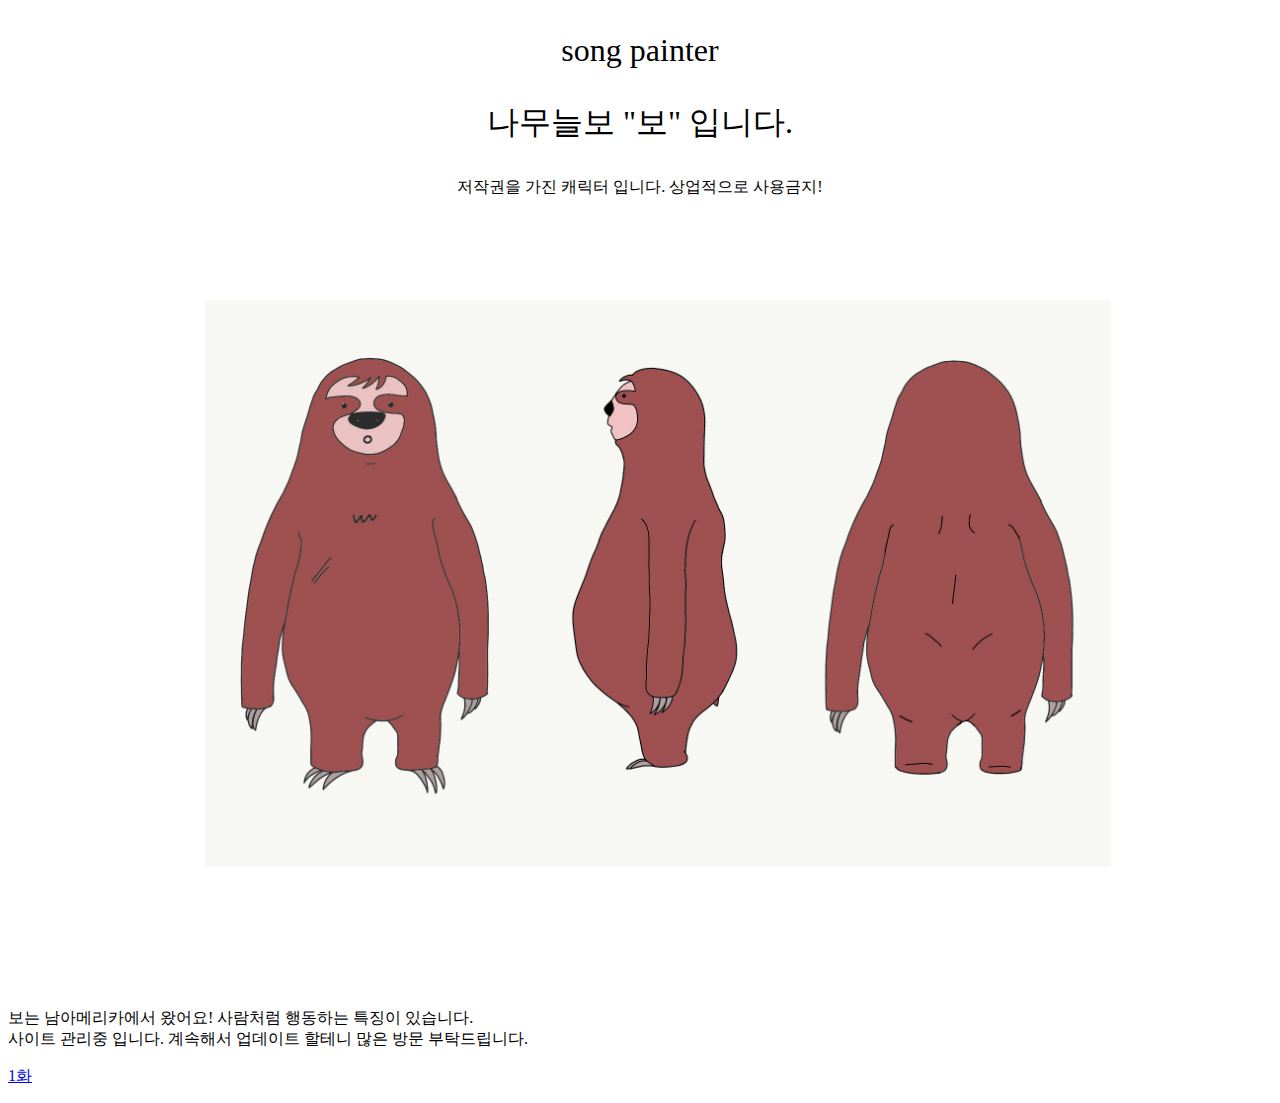
==== index.html @ 5c61f621 "Update index.html" ====
<!doctype html>
<html lang="ko">
    <head>
        <meta charset="utf-8">
        <title>song painter</title>
        <link rel="stylesheet" href="style.css">
    </head>
    <body>
        <div id=hh1>
            <p>song painter</p>
        <p>나무늘보 "보" 입니다.</p>
        
        </div>
        <div class=b1>
저작권을 가진 캐릭터 입니다. 상업적으로 사용금지!</div>
        <div id=im>
            <img src="img/보-이미지.jpg" alt="보 입니다. ">
        </div>
        <p>보는 남아메리카에서 왔어요! 사람처럼 행동하는 특징이 있습니다.</br>
    사이트 관리중 입니다. 계속해서 업데이트 할테니 많은 방문 부탁드립니다.</p>
<p> <a href="1화.html">1화</a>
       
        


    </body>
    <div id="disqus_thread"></div>
<script>

/**
*  RECOMMENDED CONFIGURATION VARIABLES: EDIT AND UNCOMMENT THE SECTION BELOW TO INSERT DYNAMIC VALUES FROM YOUR PLATFORM OR CMS.
*  LEARN WHY DEFINING THESE VARIABLES IS IMPORTANT: https://disqus.com/admin/universalcode/#configuration-variables*/
/*
var disqus_config = function () {
this.page.url = PAGE_URL;  // Replace PAGE_URL with your page's canonical URL variable
this.page.identifier = PAGE_IDENTIFIER; // Replace PAGE_IDENTIFIER with your page's unique identifier variable
};
*/
(function() { // DON'T EDIT BELOW THIS LINE
var d = document, s = d.createElement('script');
s.src = 'https://songpainter-site.disqus.com/embed.js';
s.setAttribute('data-timestamp', +new Date());
(d.head || d.body).appendChild(s);
})();
</script>
<noscript>Please enable JavaScript to view the <a href="https://disqus.com/?ref_noscript">comments powered by Disqus.</a></noscript>
</html>
---- style.css ----
#hh1 {font-size:2em;text-align: center;}
#im {text-align:center;}
.b1 {text-align:center;}
img {
  max-width: 100%;
  height: auto;
}
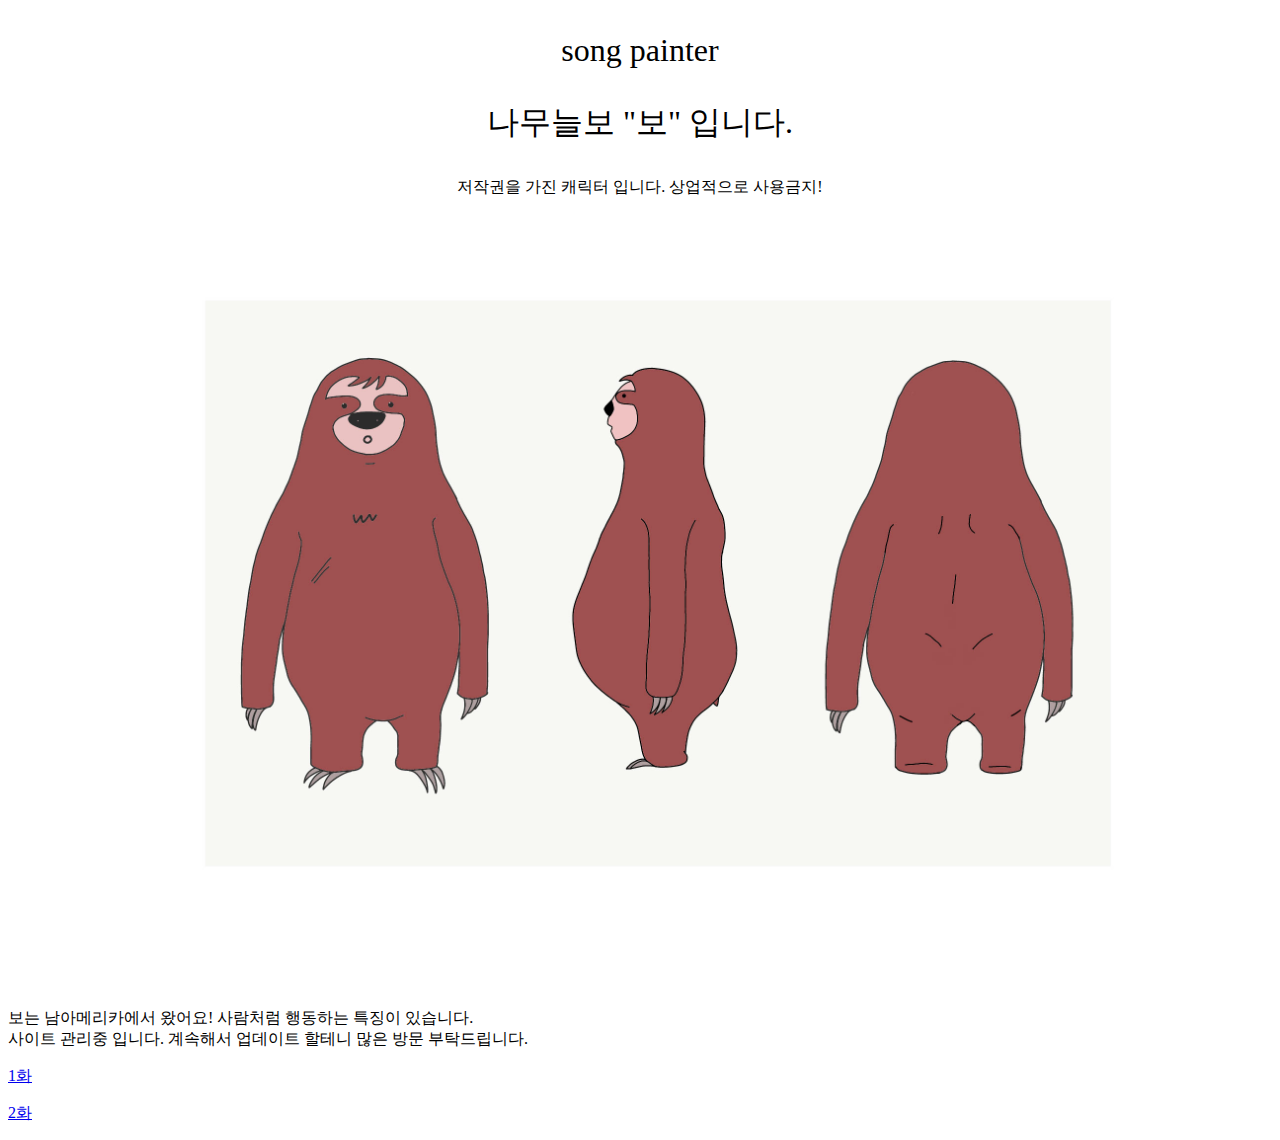
==== commit 929ff02a: "Update index.html" ====
--- a/index.html
+++ b/index.html
@@ -18,30 +18,12 @@
         </div>
         <p>보는 남아메리카에서 왔어요! 사람처럼 행동하는 특징이 있습니다.</br>
     사이트 관리중 입니다. 계속해서 업데이트 할테니 많은 방문 부탁드립니다.</p>
-<p> <a href="1화.html">1화</a>
+<p> <a href="1화.html">1화</a></p>
+<p><a href="2화.html">2화</a></p>
        
         
 
 
     </body>
-    <div id="disqus_thread"></div>
-<script>
-
-/**
-*  RECOMMENDED CONFIGURATION VARIABLES: EDIT AND UNCOMMENT THE SECTION BELOW TO INSERT DYNAMIC VALUES FROM YOUR PLATFORM OR CMS.
-*  LEARN WHY DEFINING THESE VARIABLES IS IMPORTANT: https://disqus.com/admin/universalcode/#configuration-variables*/
-/*
-var disqus_config = function () {
-this.page.url = PAGE_URL;  // Replace PAGE_URL with your page's canonical URL variable
-this.page.identifier = PAGE_IDENTIFIER; // Replace PAGE_IDENTIFIER with your page's unique identifier variable
-};
-*/
-(function() { // DON'T EDIT BELOW THIS LINE
-var d = document, s = d.createElement('script');
-s.src = 'https://songpainter-site.disqus.com/embed.js';
-s.setAttribute('data-timestamp', +new Date());
-(d.head || d.body).appendChild(s);
-})();
-</script>
-<noscript>Please enable JavaScript to view the <a href="https://disqus.com/?ref_noscript">comments powered by Disqus.</a></noscript>
+   
 </html>
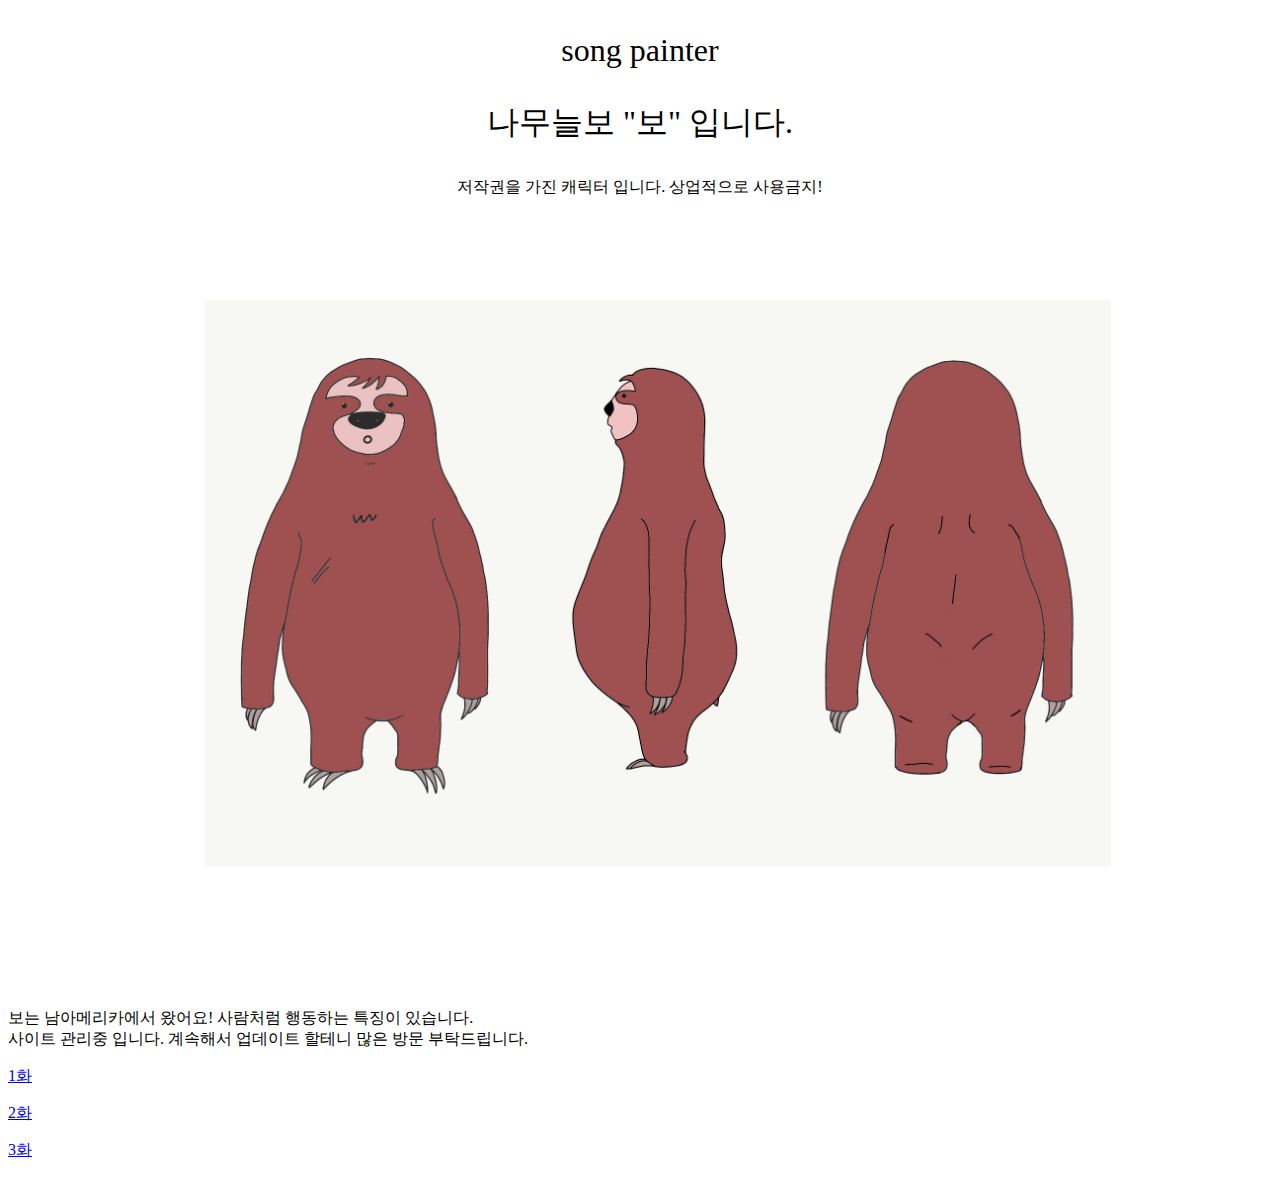
==== commit c4faa5b9: "Update index.html" ====
--- a/index.html
+++ b/index.html
@@ -20,6 +20,7 @@
     사이트 관리중 입니다. 계속해서 업데이트 할테니 많은 방문 부탁드립니다.</p>
 <p> <a href="1화.html">1화</a></p>
 <p><a href="2화.html">2화</a></p>
+<p><a href="2화.html">3화</a></p>
        
         
 
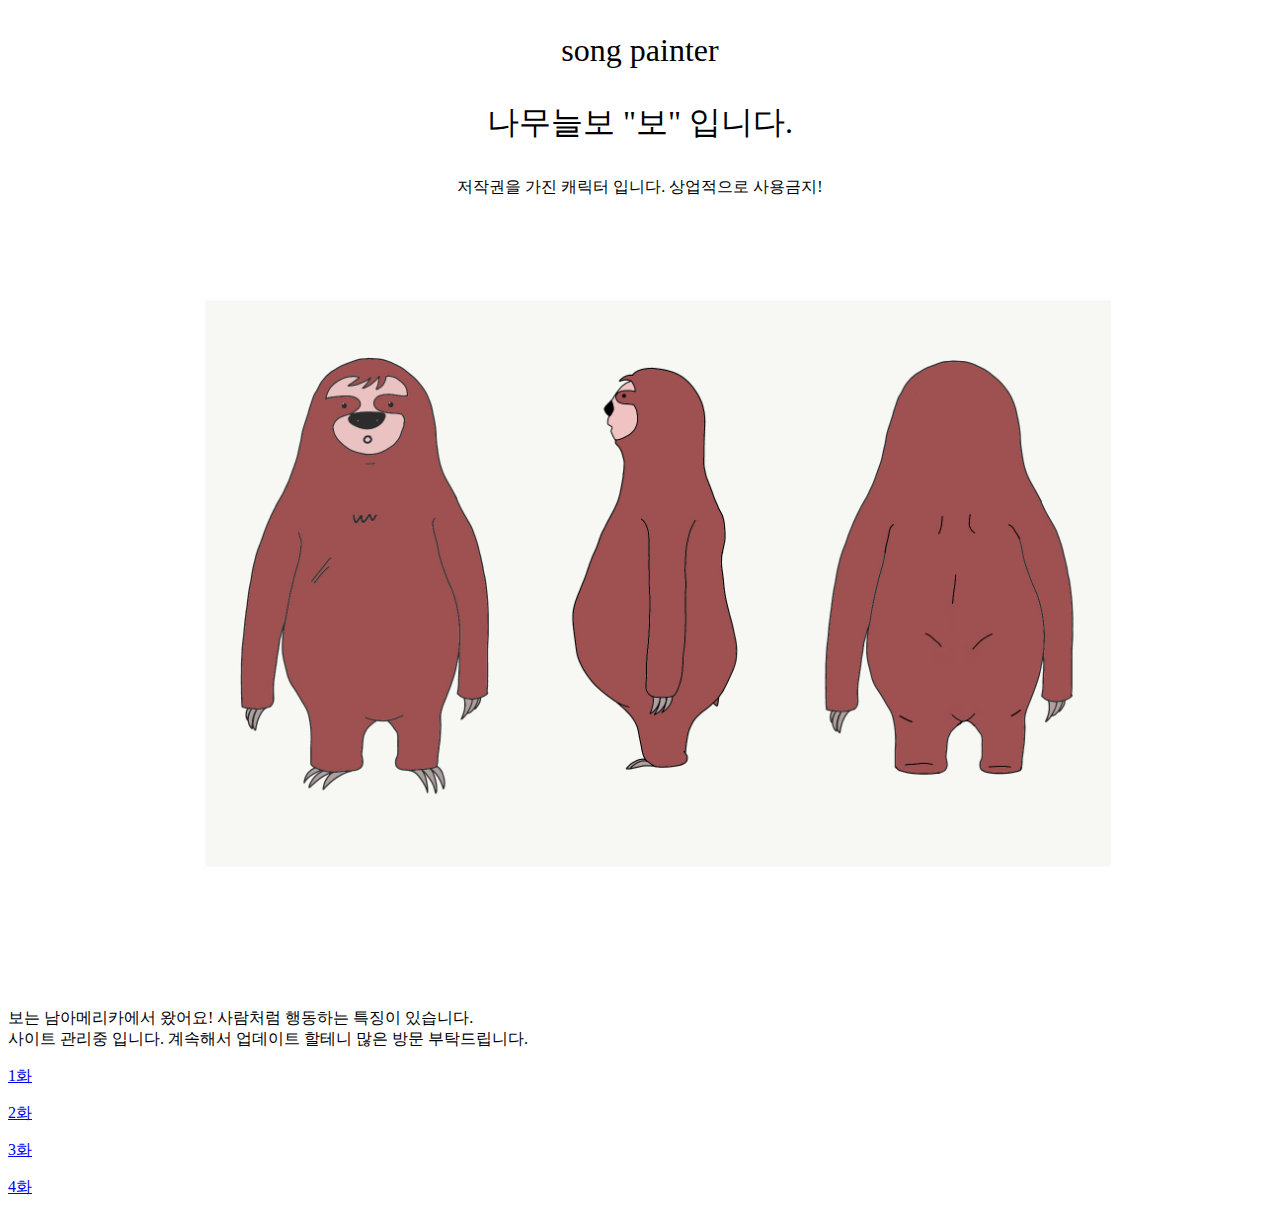
==== commit f2f8c22f: "Update index.html" ====
--- a/index.html
+++ b/index.html
@@ -20,7 +20,8 @@
     사이트 관리중 입니다. 계속해서 업데이트 할테니 많은 방문 부탁드립니다.</p>
 <p> <a href="1화.html">1화</a></p>
 <p><a href="2화.html">2화</a></p>
-<p><a href="2화.html">3화</a></p>
+<p><a href="3화.html">3화</a></p>
+<p><a href="4화.html">4화</a></p>
        
         
 
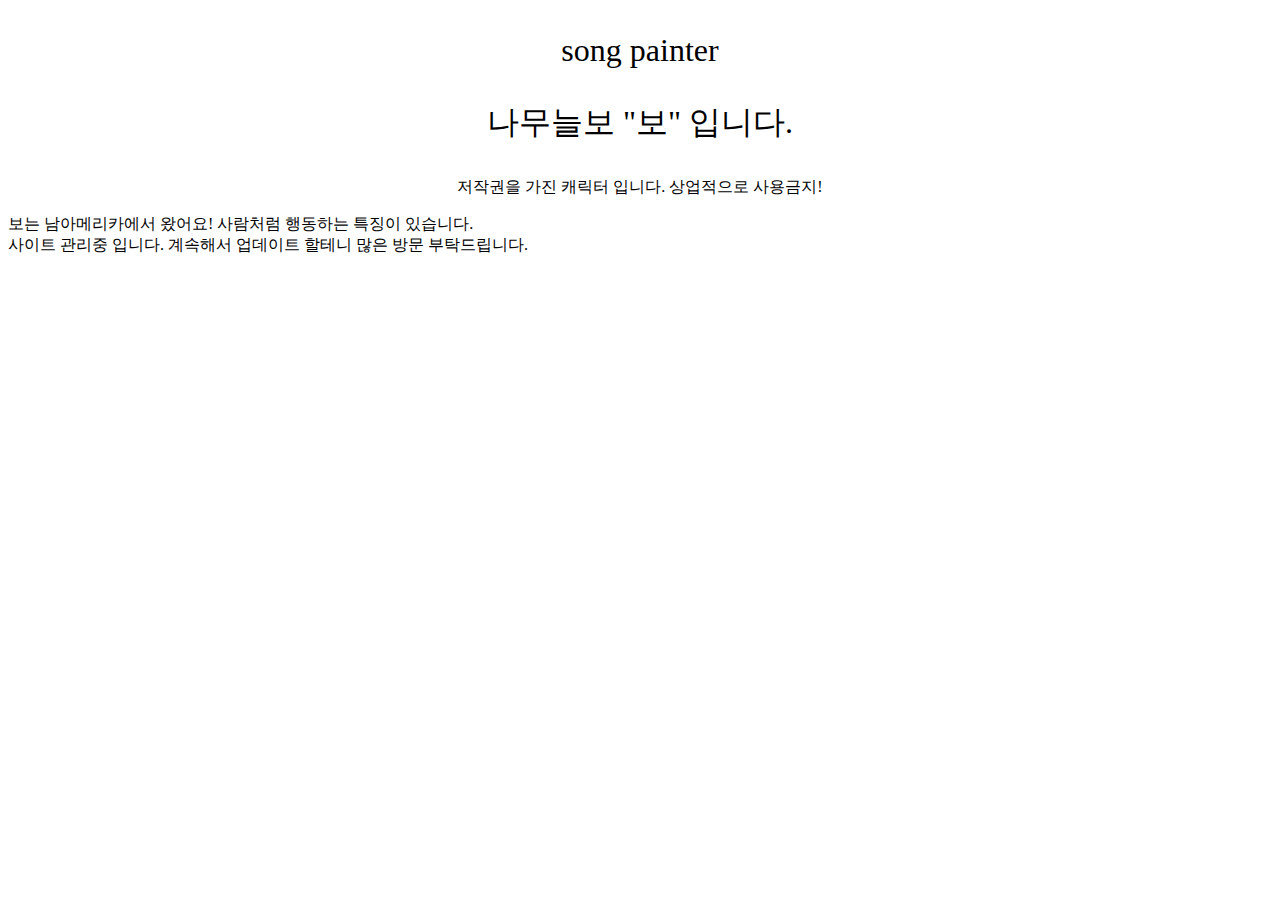
==== commit cfe0fff3: "Update index.html" ====
--- a/index.html
+++ b/index.html
@@ -13,15 +13,10 @@
         </div>
         <div class=b1>
 저작권을 가진 캐릭터 입니다. 상업적으로 사용금지!</div>
-        <div id=im>
-            <img src="img/보-이미지.jpg" alt="보 입니다. ">
-        </div>
+        
         <p>보는 남아메리카에서 왔어요! 사람처럼 행동하는 특징이 있습니다.</br>
     사이트 관리중 입니다. 계속해서 업데이트 할테니 많은 방문 부탁드립니다.</p>
-<p> <a href="1화.html">1화</a></p>
-<p><a href="2화.html">2화</a></p>
-<p><a href="3화.html">3화</a></p>
-<p><a href="4화.html">4화</a></p>
+
        
         
 
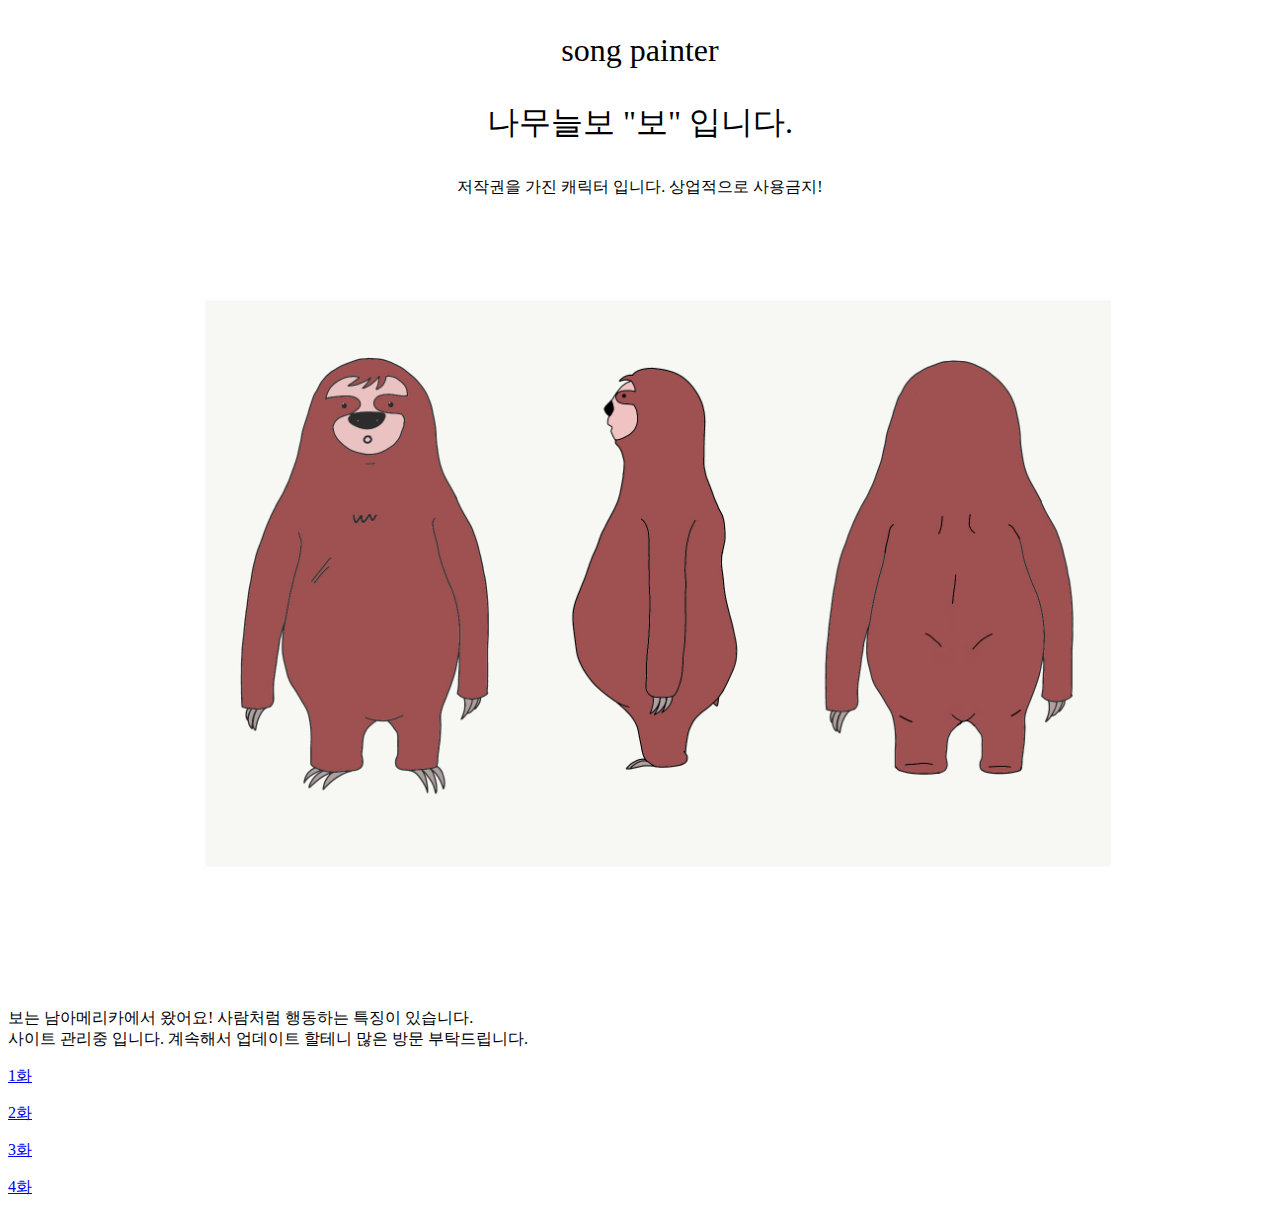
==== commit 4928ef03: "Update index.html" ====
--- a/index.html
+++ b/index.html
@@ -13,10 +13,15 @@
         </div>
         <div class=b1>
 저작권을 가진 캐릭터 입니다. 상업적으로 사용금지!</div>
-        
+        <div id=im>
+            <img src="img/보-이미지.jpg" alt="보 입니다. ">
+        </div>
         <p>보는 남아메리카에서 왔어요! 사람처럼 행동하는 특징이 있습니다.</br>
     사이트 관리중 입니다. 계속해서 업데이트 할테니 많은 방문 부탁드립니다.</p>
-
+<p> <a href="1화.html">1화</a></p>
+<p><a href="2화.html">2화</a></p>
+<p><a href="3화.html">3화</a></p>
+<p><a href="4화.html">4화</a></p>
        
         
 
